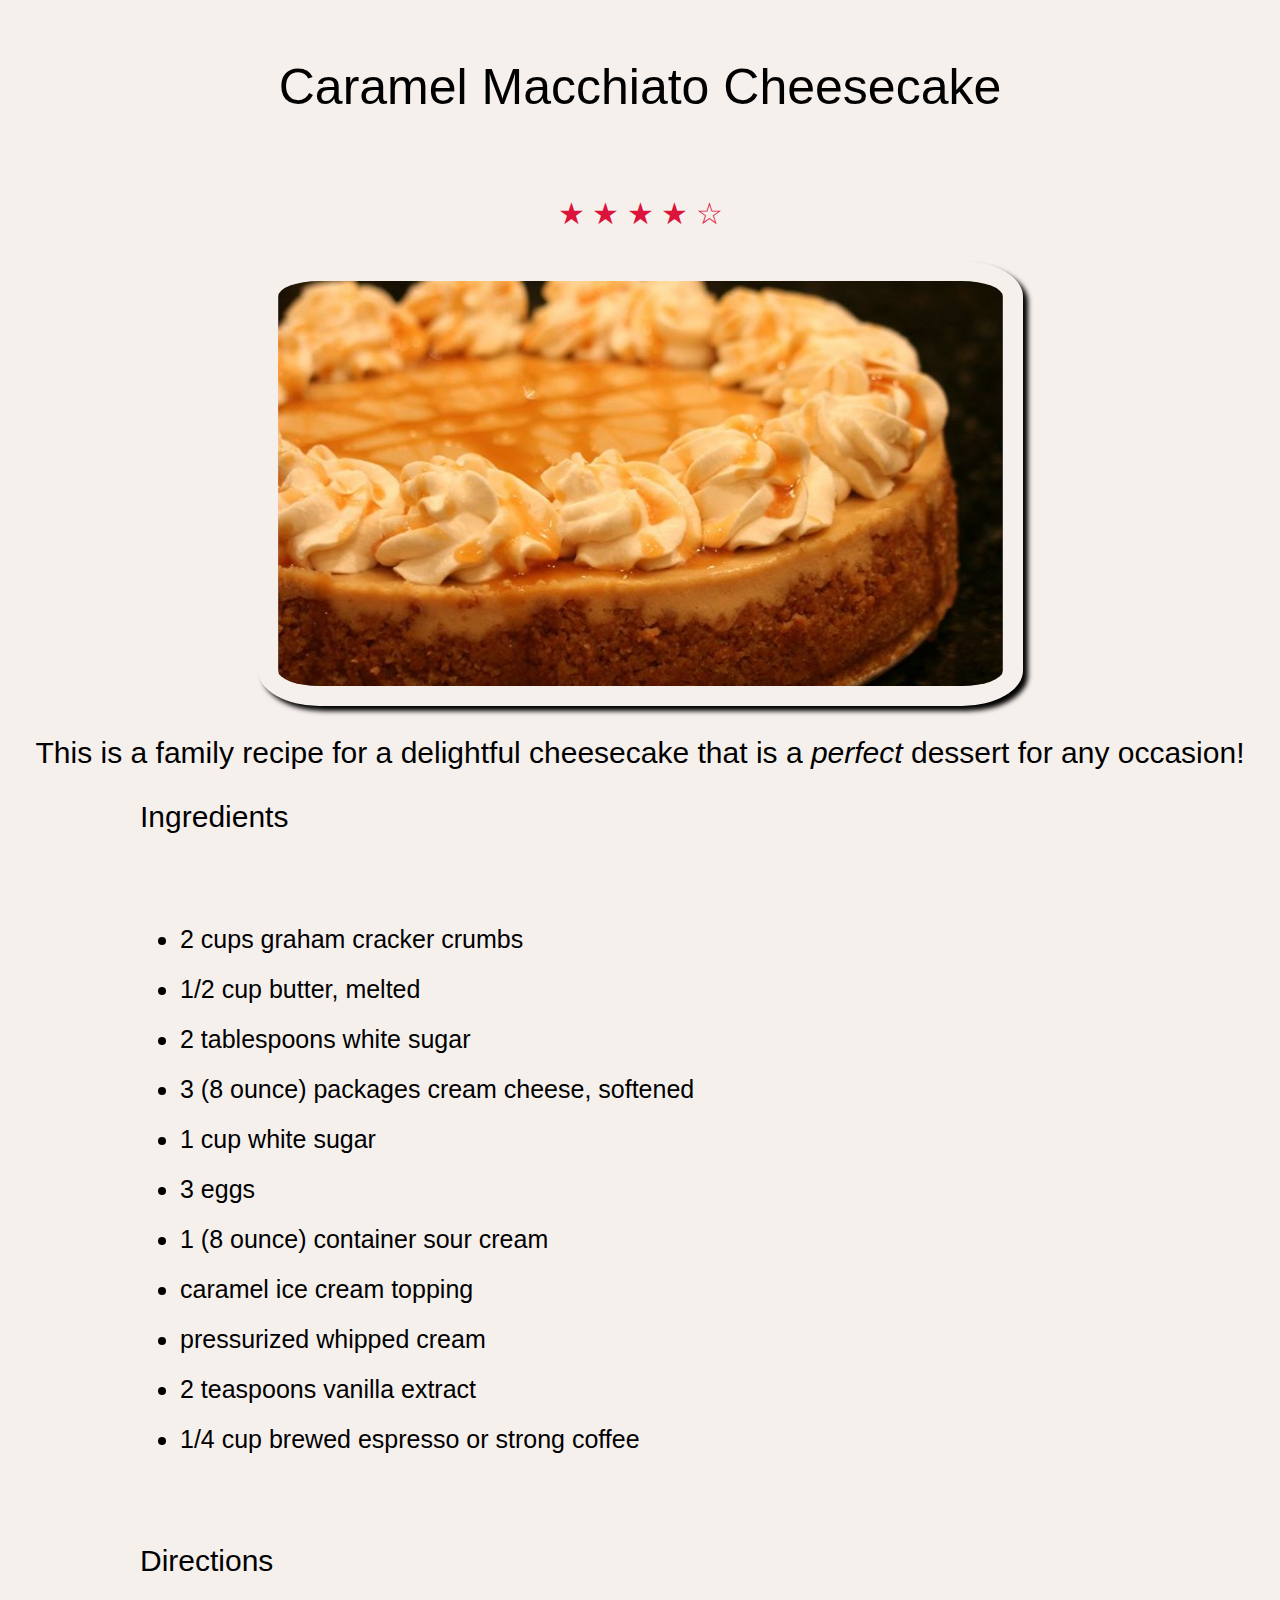
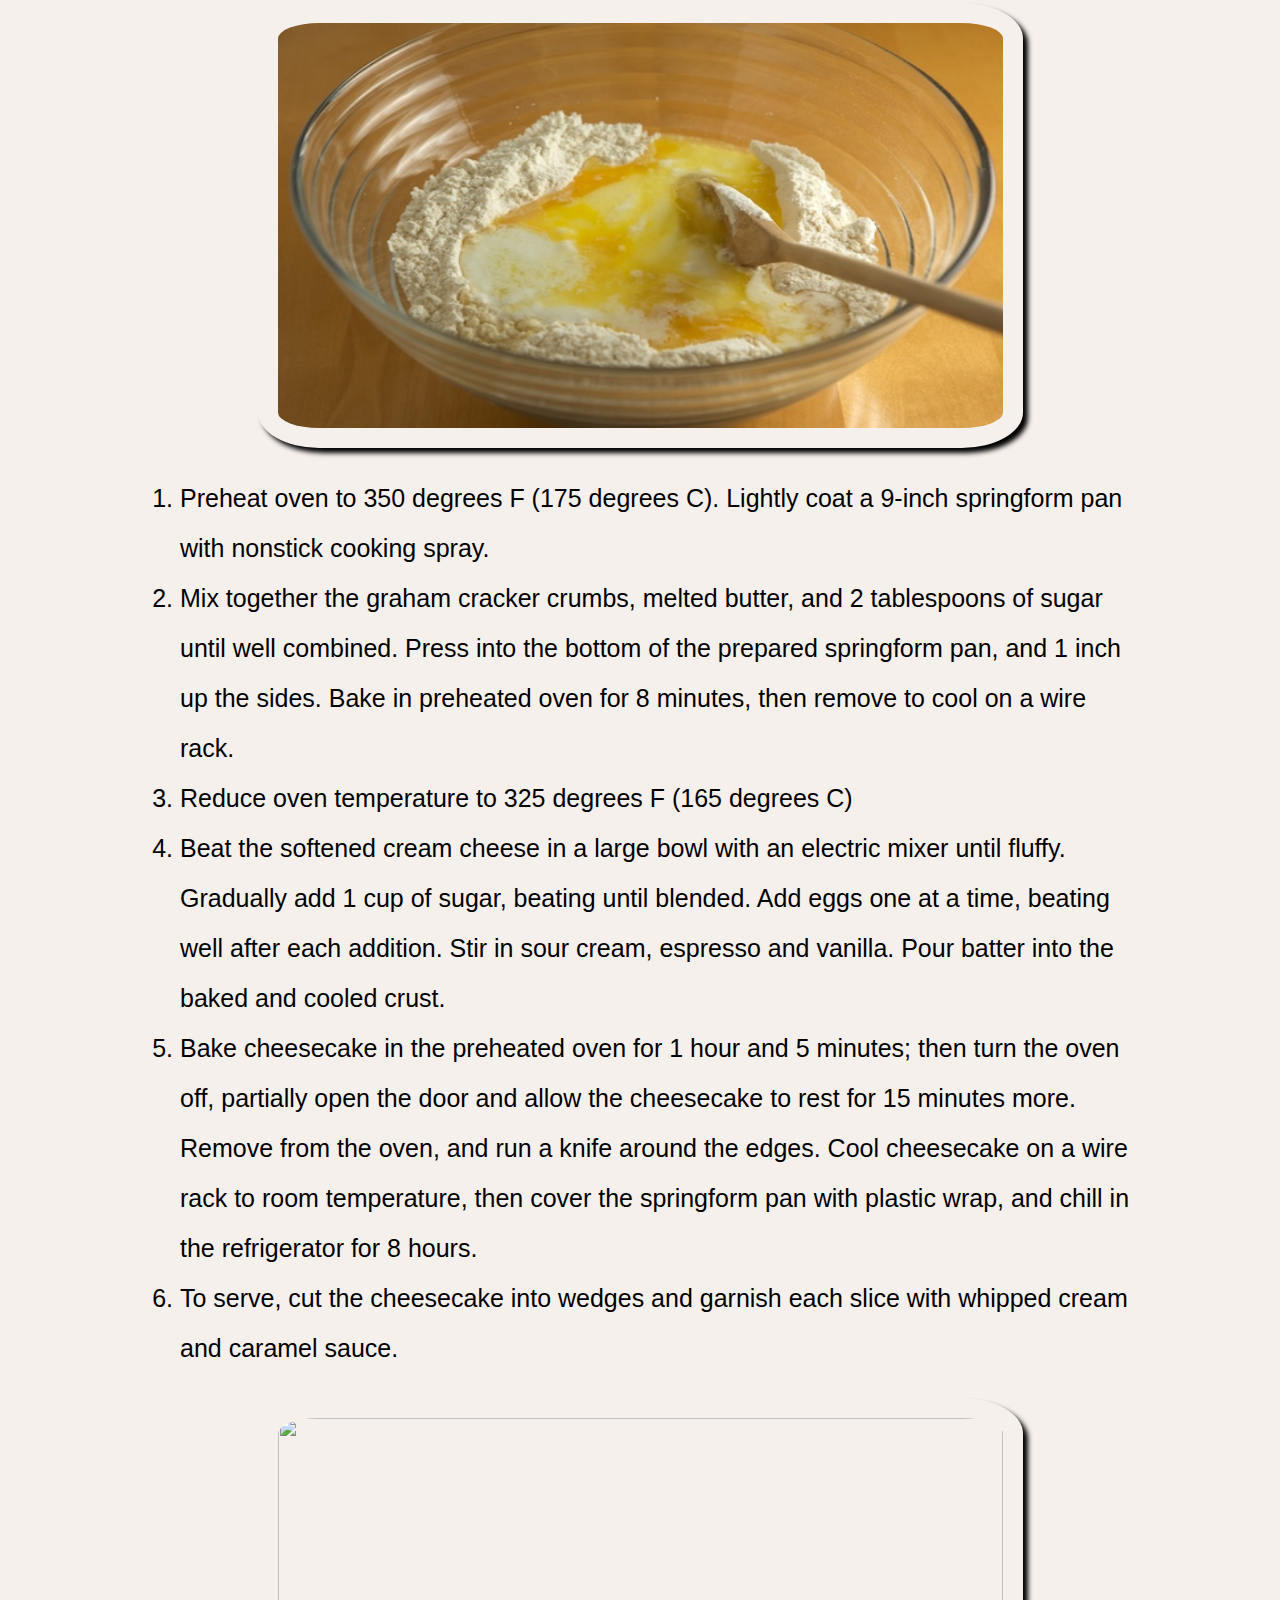
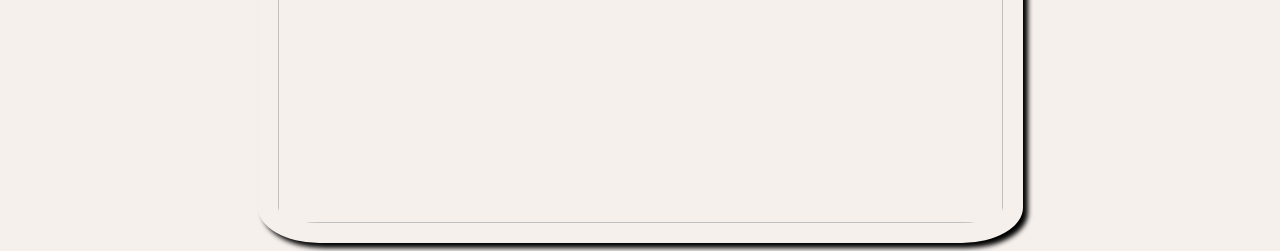
==== recipe.html @ 5c789aeb "Added files to github" ====
<!DOCTYPE html>
<html>

<head>
	<title>Caramel Macchiato</title>
	<link rel="stylesheet" type="text/css" href="stylesheet.css">
    <script src="https://ajax.googleapis.com/ajax/libs/jquery/2.1.1/jquery.min.js"></script>
    <script src="script.js"></script>

</head>
<body>

	<h1>Caramel Macchiato Cheesecake</h1>
	<p id="rating">&#x2605 &#x2605 &#x2605 &#x2605 &#x2606</p>
	<img class="pics" src="cheesecake.jpg"/>

	<section class="information">
        <p>This is a family recipe for a <strong>delightful</strong> cheesecake that is a <em>perfect</em> dessert for any occasion!</p>
	</section>

	<h2>Ingredients</h2>

	<div class="ingredients">
		<form>
            
        <ul>

			<li>2 cups graham cracker crumbs</li>
            <li>1/2 cup butter, melted</li>
            <li>2 tablespoons white sugar</li>
            <li>3 (8 ounce) packages cream cheese, softened</li>
            <li>1 cup white sugar</li>
            <li>3 eggs</li>
            <li>1 (8 ounce) container sour cream</li>
            <li>caramel ice cream topping</li>
            <li>pressurized whipped cream</li>
            <li>2 teaspoons vanilla extract</li>
            <li>1/4 cup brewed espresso or strong coffee</li>
		</ul>
        </form>
	</div>


	<h2>Directions</h2>
    <img class="pics" src="mixing%20bowl.jpg"/>
    

	<div id="directions">
		<ol>
			<li>Preheat oven to 350 degrees F (175 degrees C). Lightly coat a 9-inch springform pan with nonstick cooking spray. </li>
			<li>Mix together the graham cracker crumbs, melted butter, and 2 tablespoons of sugar until well combined. Press into the bottom of the prepared springform pan, and 1 inch up the sides. Bake in preheated oven for 8 minutes, then remove to cool on a wire rack.</li>
			<li>Reduce oven temperature to 325 degrees F (165 degrees C)</li>
			<li>Beat the softened cream cheese in a large bowl with an electric mixer until fluffy. Gradually add 1 cup of sugar, beating until blended. Add eggs one at a time, beating well after each addition. Stir in sour cream, espresso and vanilla. Pour batter into the baked and cooled crust.
</li>
			<li>Bake cheesecake in the preheated oven for 1 hour and 5 minutes; then turn the oven off, partially open the door and allow the cheesecake to rest for 15 minutes more. Remove from the oven, and run a knife around the edges. Cool cheesecake on a wire rack to room temperature, then cover the springform pan with plastic wrap, and chill in the refrigerator for 8 hours.</li>
			<li>To serve, cut the cheesecake into wedges and garnish each slice with whipped cream and caramel sauce.</li>



		</ol>
        
    <img class = "pics" src="chees.jpg">


</body>

</html>
---- stylesheet.css ----
* {
    background-color: #F6F0ED;
}


h1 {
    font-size:50px;
    font-family: Helvetica Neue, Arial, sans-serif;
    font-weight:200;
    padding: 50px;
    text-align: center;
    margin: 0 auto;
}

.information {
    font-size: 30px;
    font-family: Helvetica Neue, Arial, sans-serif;
    font-weight: 100;
    text-align: center;
}

#rating {
    font-size: 30px;
    padding: 30px;
    margin: 0 auto;
    text-align: center;
    color: crimson;
}



.pics {
    height:405px;
    width: 725px;
    display: block;
    padding: 20px 20px 20px 20px;
    margin: 0 auto;
    border-radius: 8%;
    box-shadow: 5px 5px 5px black;


}

.ingredients {
    font-size: 25px;
    font-family: Helvetica Neue, Arial, sans-serif;
    font-weight:100;
    margin-left: auto;
    margin-right: auto;
    width: 1000px;
    line-height: 50px;
    padding: 30px 30px 30px 30px;
}

ul :hover{
    text-decoration: underline;
    font-size: 30px;
}




#directions {
      font-size: 25px;
    font-family: Helvetica Neue, Arial, sans-serif;
    font-weight:100;
    margin-left: auto;
    margin-right: auto;
    width: 1000px;
    line-height: 50px;
    
 
}


h2 {
    font-size: 30px;
    font-family: Helvetica Neue, Arial, sans-serif;
    font-weight:300;
    margin-left: auto;
    margin-right: auto;
    width: 1000px;  
}




#check-box {
    align-content: center;
}
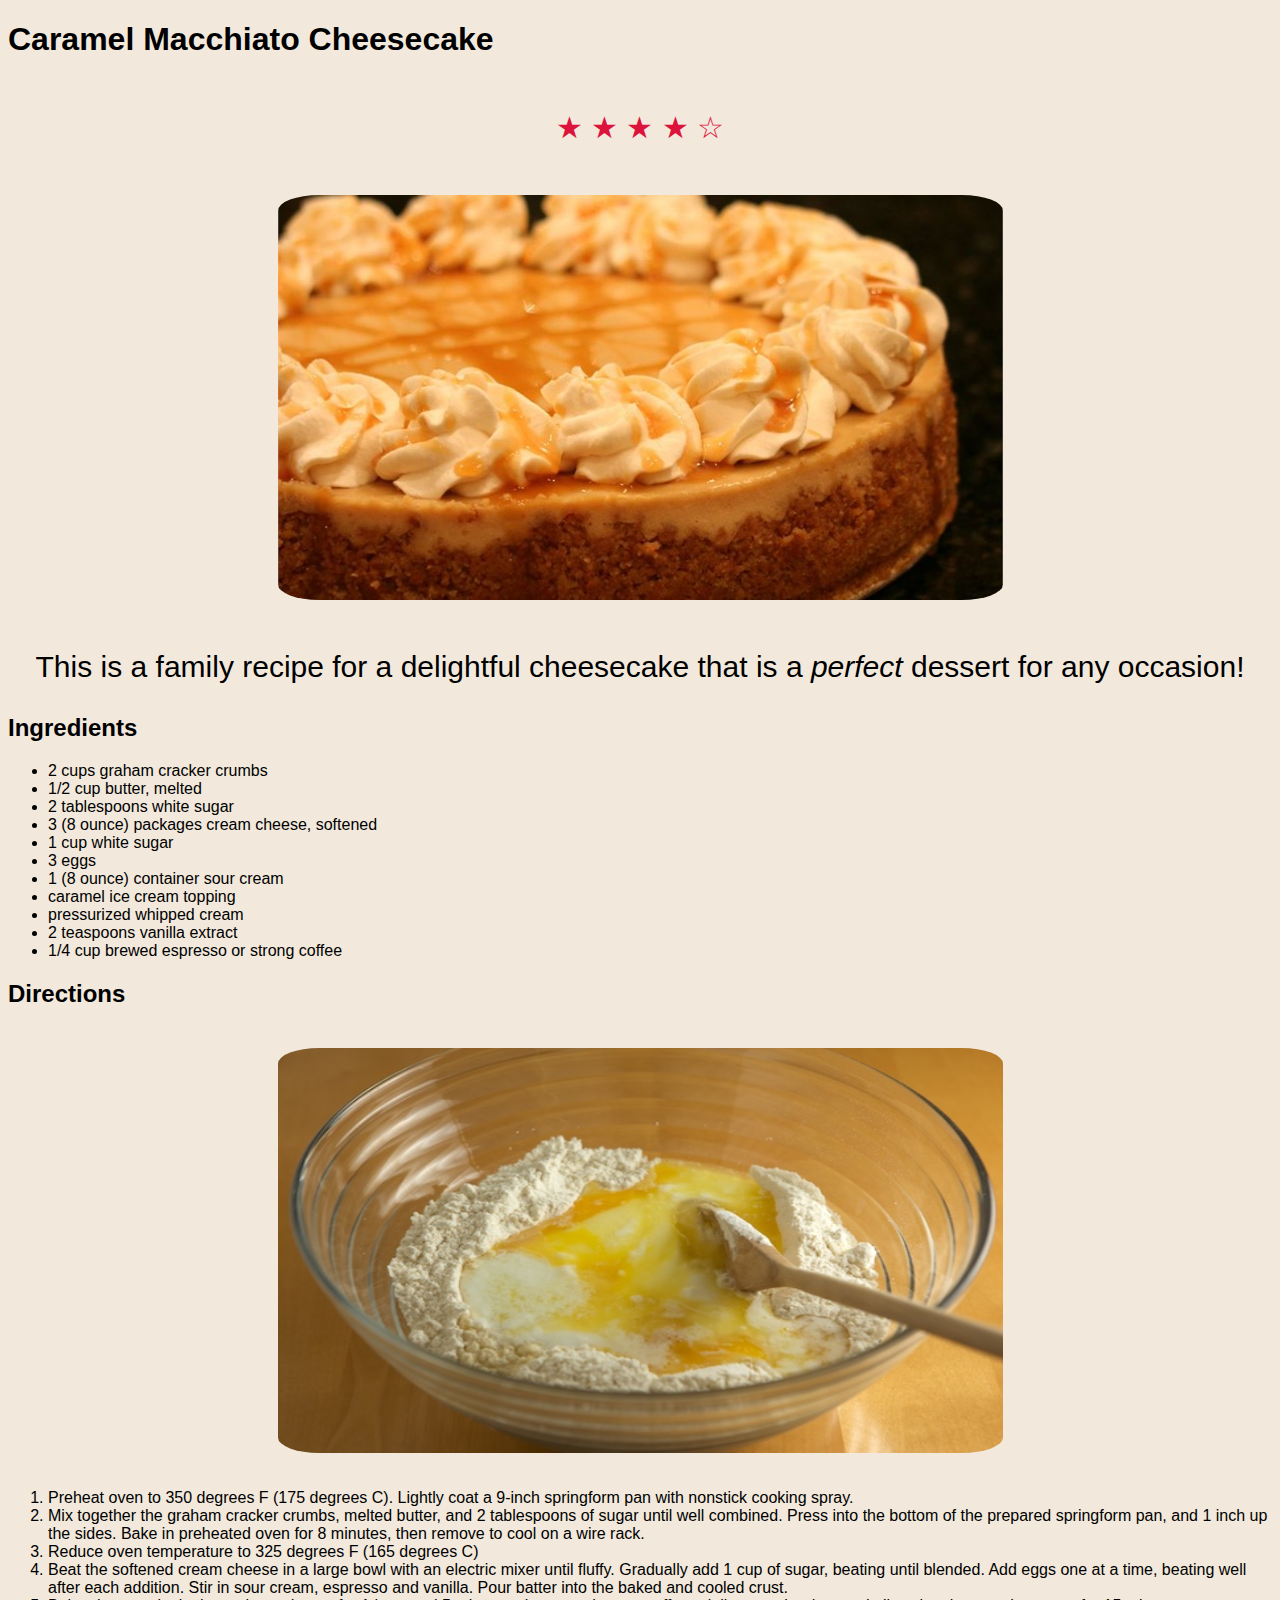
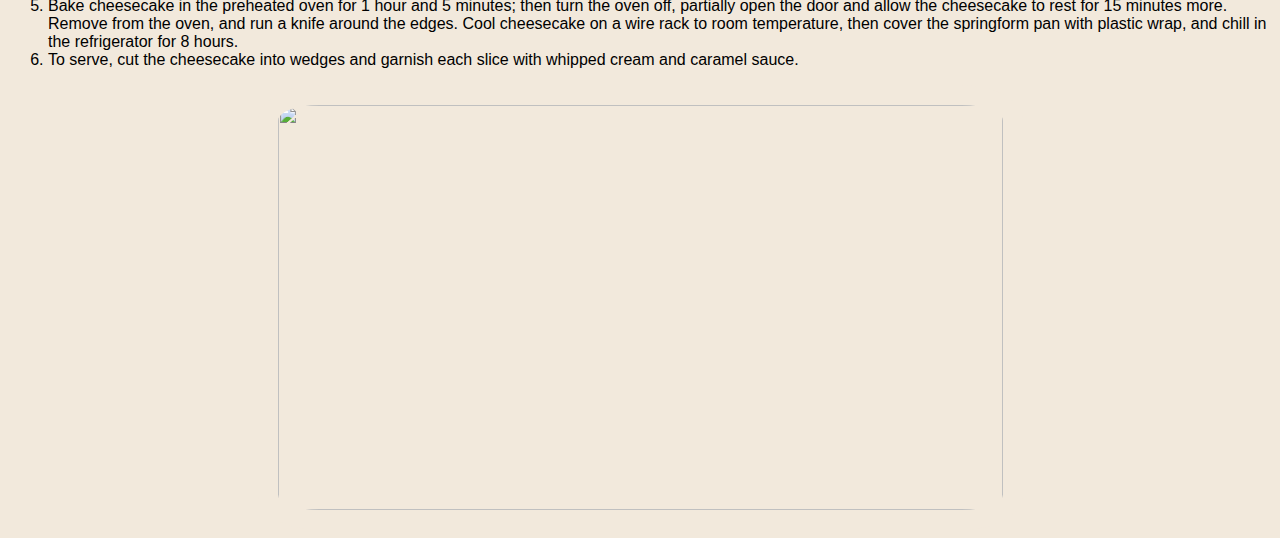
==== commit 4d7140e7: "Cleaned code and made changes to project" ====
--- a/recipe.html
+++ b/recipe.html
@@ -19,11 +19,9 @@
 	</section>
 
 	<h2>Ingredients</h2>
-
-	<div class="ingredients">
-		<form>
+		
             
-        <ul>
+    <ul class = "ingredients" >
 
 			<li>2 cups graham cracker crumbs</li>
             <li>1/2 cup butter, melted</li>
@@ -36,9 +34,9 @@
             <li>pressurized whipped cream</li>
             <li>2 teaspoons vanilla extract</li>
             <li>1/4 cup brewed espresso or strong coffee</li>
-		</ul>
-        </form>
-	</div>
+    </ul>
+        
+
 
 
 	<h2>Directions</h2>
--- a/stylesheet.css
+++ b/stylesheet.css
@@ -1,24 +1,12 @@
 * {
-    background-color: #F6F0ED;
+    background-color: #F2E9DC;
+    font-family: Helvetica Neue, Arial, sans-serif;
 }
-
-
-h1 {
-    font-size:50px;
-    font-family: Helvetica Neue, Arial, sans-serif;
-    font-weight:200;
-    padding: 50px;
-    text-align: center;
-    margin: 0 auto;
-}
-
 .information {
     font-size: 30px;
-    font-family: Helvetica Neue, Arial, sans-serif;
     font-weight: 100;
     text-align: center;
 }
-
 #rating {
     font-size: 30px;
     padding: 30px;
@@ -26,65 +14,28 @@
     text-align: center;
     color: crimson;
 }
-
-
-
 .pics {
     height:405px;
     width: 725px;
     display: block;
-    padding: 20px 20px 20px 20px;
+    padding: 20px;
     margin: 0 auto;
     border-radius: 8%;
-    box-shadow: 5px 5px 5px black;
-
-
+    box-shadow: 5px black;
 }
-
-.ingredients {
+.listItems {
     font-size: 25px;
-    font-family: Helvetica Neue, Arial, sans-serif;
     font-weight:100;
-    margin-left: auto;
-    margin-right: auto;
-    width: 1000px;
+    margin: auto 0;
     line-height: 50px;
-    padding: 30px 30px 30px 30px;
+    padding: 30px 0px 0px 50px;
 }
-
-ul :hover{
+ul li:hover{
     text-decoration: underline;
     font-size: 30px;
 }
-
-
-
-
-#directions {
-      font-size: 25px;
-    font-family: Helvetica Neue, Arial, sans-serif;
-    font-weight:100;
-    margin-left: auto;
-    margin-right: auto;
-    width: 1000px;
-    line-height: 50px;
-    
- 
+#bowl {
+    float: right;
+    padding-right: 100px;
 }
 
-
-h2 {
-    font-size: 30px;
-    font-family: Helvetica Neue, Arial, sans-serif;
-    font-weight:300;
-    margin-left: auto;
-    margin-right: auto;
-    width: 1000px;  
-}
-
-
-
-
-#check-box {
-    align-content: center;
-}